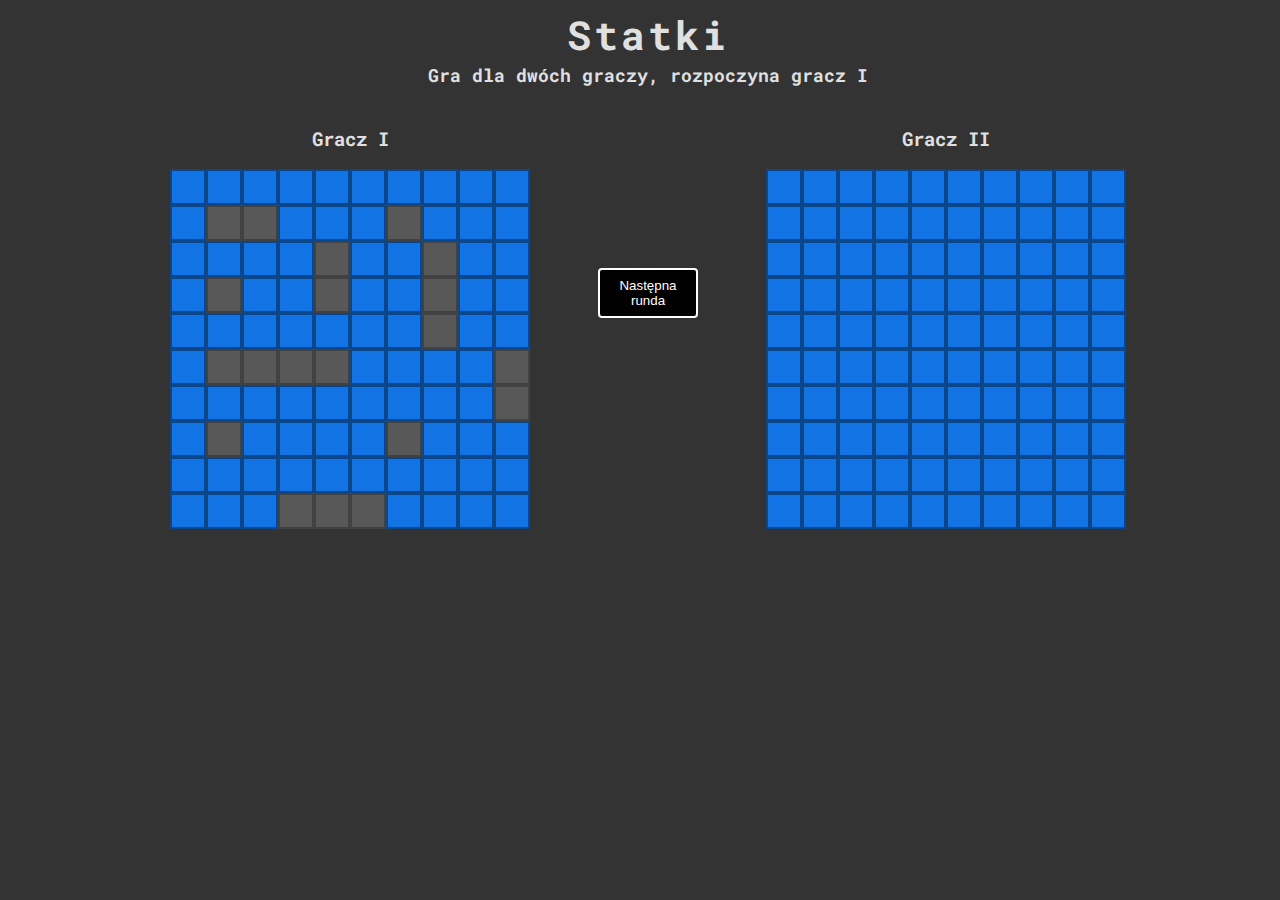
==== statki/index.html @ 523e97bb "v0.1" ====
<!DOCTYPE html>
<html lang="pl">
<head>
    <meta charset="UTF-8">
    <title>Statki</title>
    <link rel="stylesheet" href="style.css">
    <link href="https://fonts.googleapis.com/css?family=Roboto+Mono:700&display=swap" rel="stylesheet">
</head>
<body>
    <header>
        <h1>Statki</h1>
        <p class="notifi">Gra dla dwóch graczy, rozpoczyna gracz I</p>
    </header>
    <main>
        <div class="container">
            <div class="boardCover">
                <h3>Gracz I</h3>
                <div class="board" id="player1"></div>
            </div>
            <div class="mid">
                <button id="btn">Następna runda</button>
            </div>
            <div class="boardCover">
                <h3>Gracz II</h3>
                <div class="board" id="player2"></div>
            </div>
        </div>
    </main>
    <script src="jquary.min.js"></script>
    <script src="main.js"></script>
</body>
</html>
---- statki/style.css ----
body {
    font-family: 'Roboto Mono', monospace;
    background-color: #333;
    color: #e0e0e0;
    width: 100%;
    height: 100%;
}

header {
    width: 100%;
    text-align: center;
}

h1 {
    margin-top: 5px;
    margin-bottom: 0;
    font-size: 40px;
    letter-spacing: 3px;
    font-weight: 700;
}

.notifi {
    text-align: center;
    font-size: 18px;
    font-weight: 700;
    margin-top: 2px;
    margin-bottom: 20px;
}

.board {
    width: 360px;
    margin-left: auto;
    margin-right: auto;
    display: flex;
    flex-wrap: wrap;
}

.tile-ship {
    display: inline-block;
    width: 32px;
    height: 32px;
    background-color: #585858;
    border: 2px solid #414141;
}

.tile {
    display: inline-block;
    width: 32px;
    height: 32px;
    background-color: #1273e5;
    border: 2px solid #0b468b;
}


.container {
    width: 80%;
    display: flex;
    justify-content: space-around;
    align-content: center;
    margin-left: auto;
    margin-right: auto;
}

.boardCover {
    text-align: center;
}

button {
    width: 100px;
    height: 50px;
    background-color: #000;
    border: 2px solid #fff;
    border-radius: 4px;
    box-shadow: none;
    color: #fff;
}

.mid {
    height: 100px;
    margin-bottom: auto;
    margin-top: auto;
}
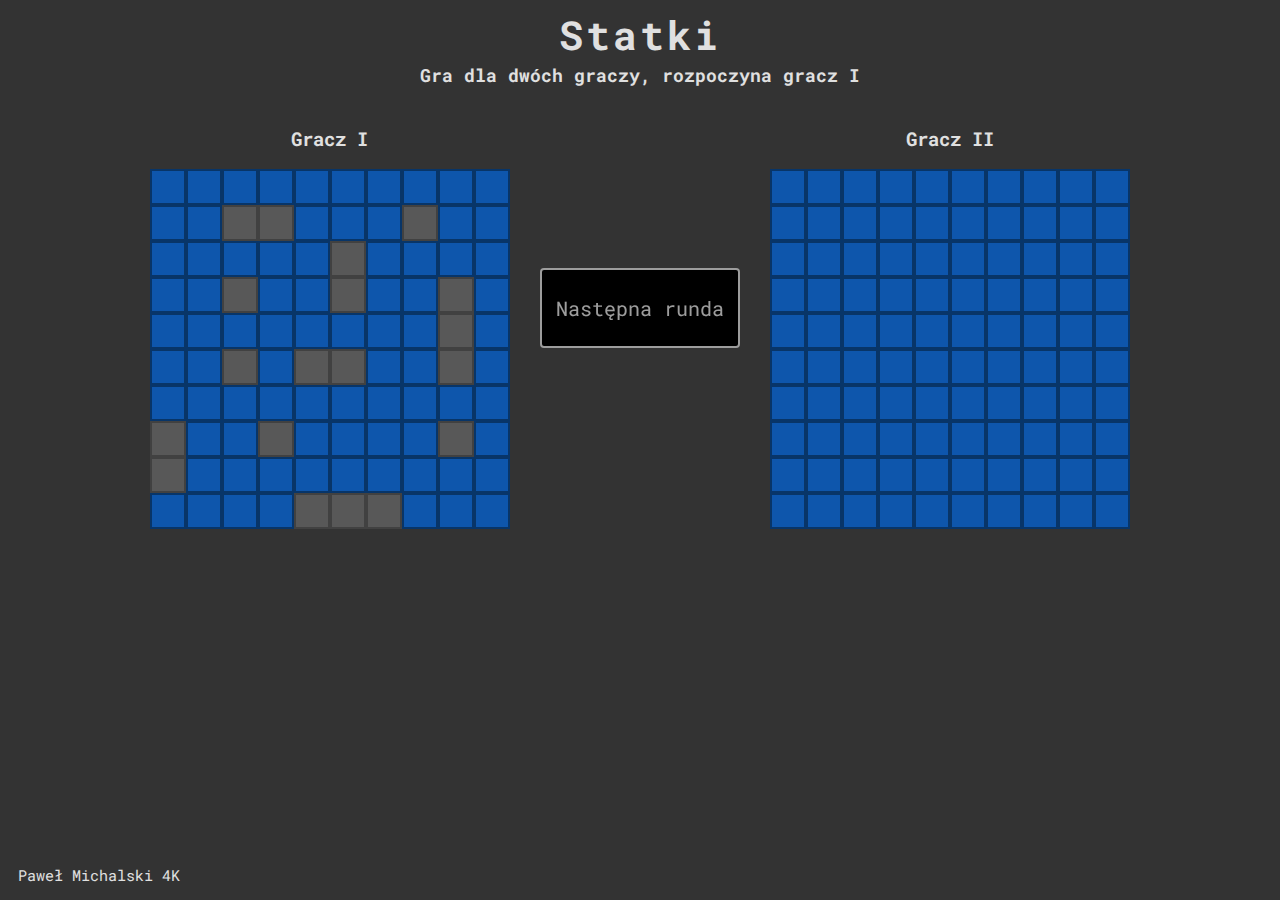
==== commit d9354c5e: "win; layouts; przycisk; podpis" ====
--- a/statki/index.html
+++ b/statki/index.html
@@ -1,11 +1,13 @@
 <!DOCTYPE html>
 <html lang="pl">
+
 <head>
     <meta charset="UTF-8">
     <title>Statki</title>
     <link rel="stylesheet" href="style.css">
     <link href="https://fonts.googleapis.com/css?family=Roboto+Mono:700&display=swap" rel="stylesheet">
 </head>
+
 <body>
     <header>
         <h1>Statki</h1>
@@ -26,7 +28,11 @@
             </div>
         </div>
     </main>
+    <footer class="footer">
+
+    </footer>
     <script src="jquary.min.js"></script>
     <script src="main.js"></script>
 </body>
+
 </html>--- a/statki/style.css
+++ b/statki/style.css
@@ -2,7 +2,6 @@
     font-family: 'Roboto Mono', monospace;
     background-color: #333;
     color: #e0e0e0;
-    width: 100%;
     height: 100%;
 }
 
@@ -43,14 +42,36 @@
     border: 2px solid #414141;
 }
 
+.tile-shot {
+    display: inline-block;
+    width: 32px;
+    height: 32px;
+    background-color: #bdbdbd;
+    border: 2px solid #414141;
+}
+
+.tile-ship-destroy {
+    display: inline-block;
+    width: 32px;
+    height: 32px;
+    background-color: #d30000;
+    border: 2px solid #550000;
+}
+
 .tile {
     display: inline-block;
     width: 32px;
     height: 32px;
     background-color: #1273e5;
     border: 2px solid #0b468b;
+    filter: brightness(75%);
+    transition: all .2s ease-in-out;
 }
 
+.tile:hover {
+    border: 2px solid #37d9e6;
+    filter: brightness(100%);
+}
 
 .container {
     width: 80%;
@@ -66,13 +87,21 @@
 }
 
 button {
-    width: 100px;
-    height: 50px;
+    width: 200px;
+    height: 80px;
     background-color: #000;
-    border: 2px solid #fff;
+    border: 2px solid #e0e0e0;
     border-radius: 4px;
     box-shadow: none;
-    color: #fff;
+    color: #e0e0e0;
+    font-size: 20px;
+    font-family: 'Roboto Mono', monospace;
+    filter: brightness(70%);
+    transition: all .3s ease-in-out;
+}
+
+button:hover {
+    filter: brightness(130%);
 }
 
 .mid {
@@ -80,3 +109,11 @@
     margin-bottom: auto;
     margin-top: auto;
 }
+
+.footer {
+    position: absolute;
+    bottom: 0;
+    padding-bottom: 15px;
+    padding-left: 10px;
+    font-size: 15px;
+}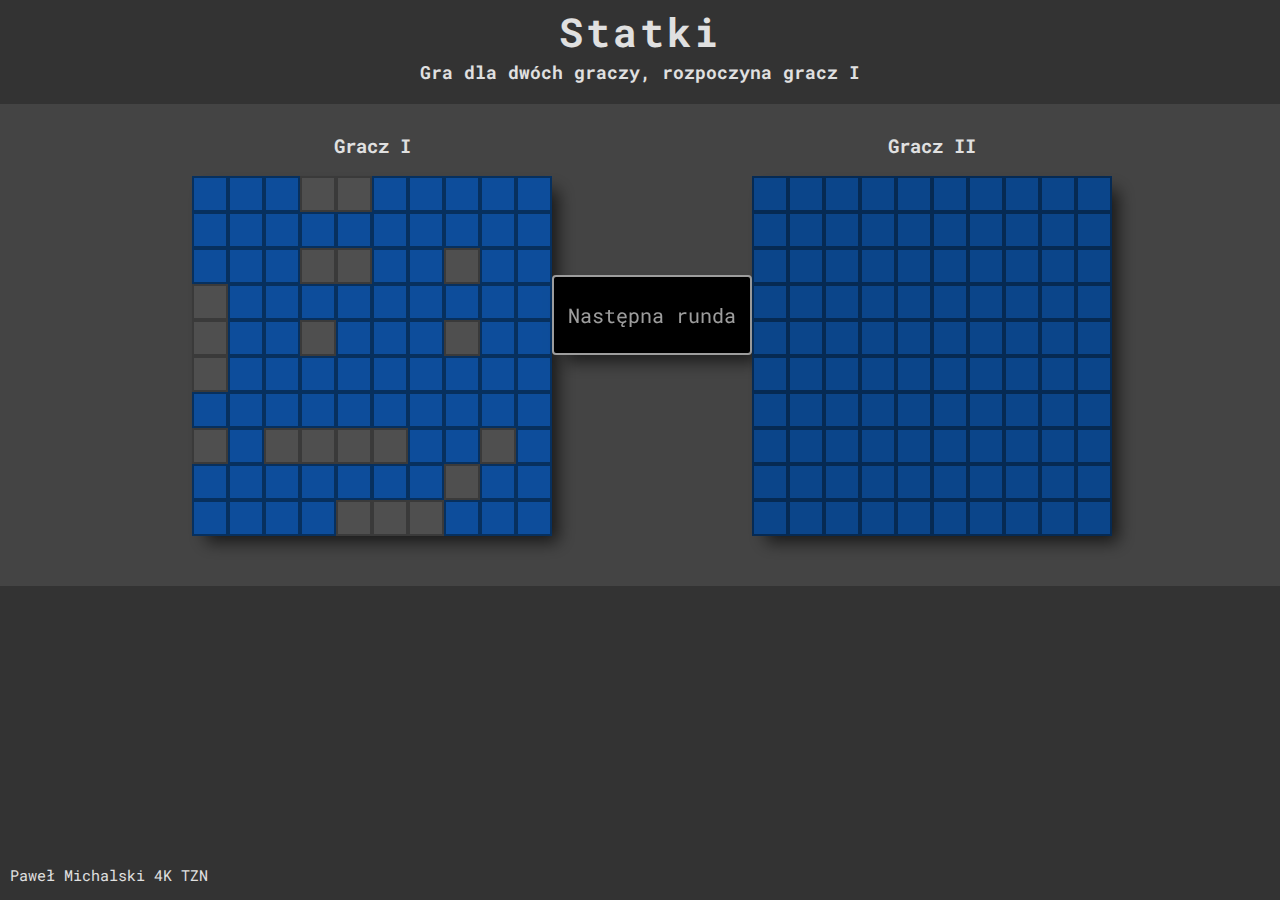
==== commit 45242d21: "style" ====
--- a/statki/index.html
+++ b/statki/index.html
@@ -14,17 +14,19 @@
         <p class="notifi">Gra dla dwóch graczy, rozpoczyna gracz I</p>
     </header>
     <main>
-        <div class="container">
-            <div class="boardCover">
-                <h3>Gracz I</h3>
-                <div class="board" id="player1"></div>
-            </div>
-            <div class="mid">
-                <button id="btn">Następna runda</button>
-            </div>
-            <div class="boardCover">
-                <h3>Gracz II</h3>
-                <div class="board" id="player2"></div>
+        <div class="cont">
+            <div class="container">
+                <div class="boardCover">
+                    <h3>Gracz I</h3>
+                    <div class="board" id="player1"></div>
+                </div>
+                <div class="mid">
+                    <button id="btn">Następna runda</button>
+                </div>
+                <div class="boardCover">
+                    <h3>Gracz II</h3>
+                    <div class="board" id="player2"></div>
+                </div>
             </div>
         </div>
     </main>
--- a/statki/style.css
+++ b/statki/style.css
@@ -3,6 +3,8 @@
     background-color: #333;
     color: #e0e0e0;
     height: 100%;
+    margin: 0;
+    padding: 0;
 }
 
 header {
@@ -32,6 +34,8 @@
     margin-right: auto;
     display: flex;
     flex-wrap: wrap;
+    box-shadow: 10px 10px 16px -4px rgba(0, 0, 0, 0.66);
+    transition: all 0.3s ease-in-out;
 }
 
 .tile-ship {
@@ -74,12 +78,17 @@
 }
 
 .container {
-    width: 80%;
     display: flex;
     justify-content: space-around;
     align-content: center;
-    margin-left: auto;
-    margin-right: auto;
+    width: 70%;
+}
+
+.cont {
+    display: flex;
+    justify-content: center;
+    background-color: #444;
+    padding: 10px 0 50px 0;
 }
 
 .boardCover {
@@ -98,6 +107,7 @@
     font-family: 'Roboto Mono', monospace;
     filter: brightness(70%);
     transition: all .3s ease-in-out;
+    box-shadow: 10px 10px 16px -4px rgba(0, 0, 0, 0.66);
 }
 
 button:hover {
